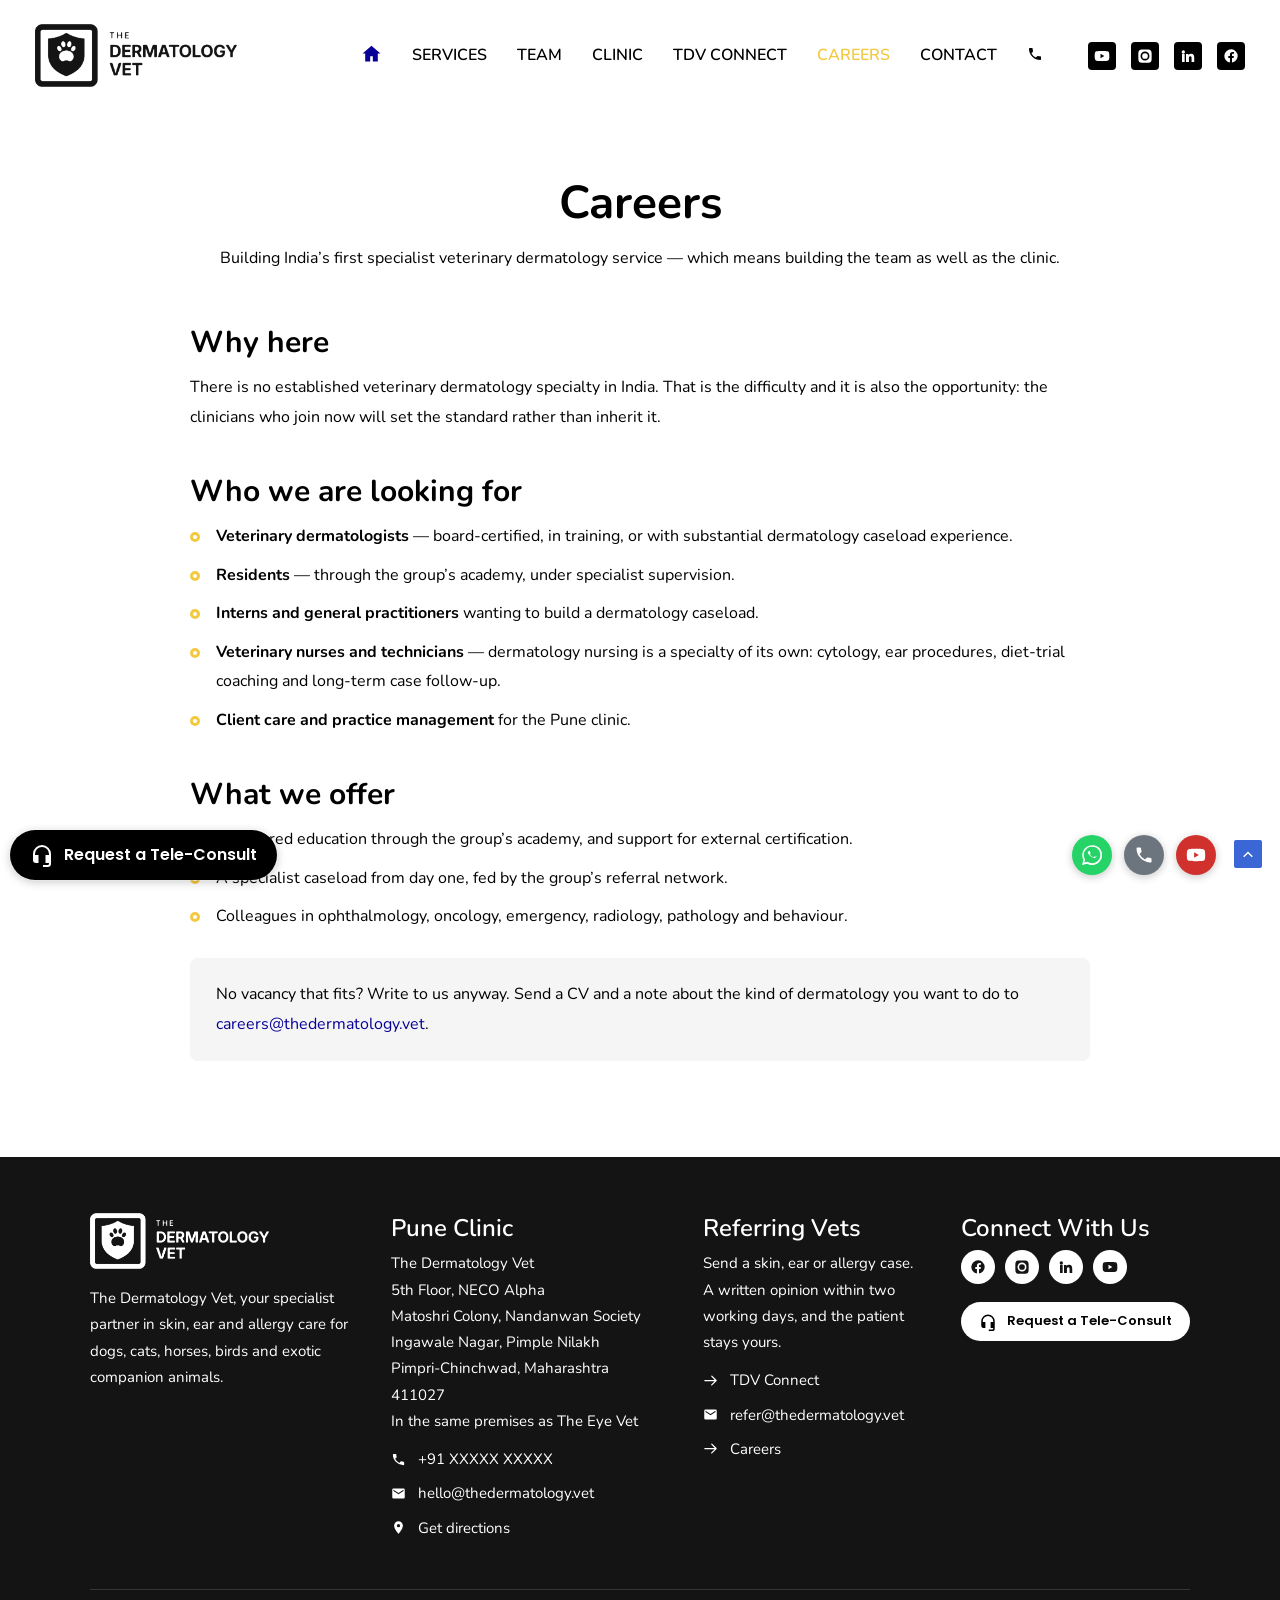
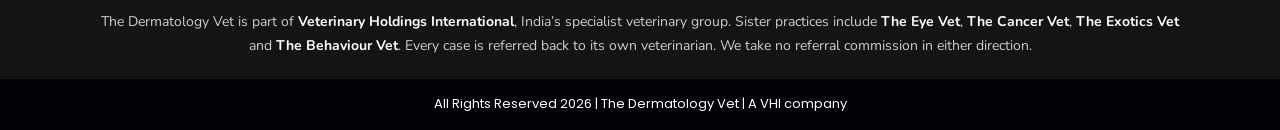
==== careers.html @ b88d7250 "Add The Dermatology Vet website Static 13-page site for thedermatology.vet, styled to the template s" ====
<!DOCTYPE html>
<html lang="en">
<head>
<meta charset="utf-8">
<meta name="viewport" content="width=device-width, initial-scale=1">
<title>Careers &ndash; The Dermatology Vet</title>
<meta name="description" content="Clinical and nursing careers in veterinary dermatology with The Dermatology Vet, part of Veterinary Holdings International.">
<link rel="canonical" href="https://thedermatology.vet/careers.html">
<meta property="og:title" content="Careers &ndash; The Dermatology Vet">
<meta property="og:description" content="Clinical and nursing careers in veterinary dermatology with The Dermatology Vet, part of Veterinary Holdings International.">
<meta property="og:type" content="website">
<meta property="og:site_name" content="The Dermatology Vet">
<link rel="icon" href="assets/logo/favicon-32.png" sizes="32x32" type="image/png">
<link rel="icon" href="assets/logo/favicon-192.png" sizes="192x192" type="image/png">
<link rel="apple-touch-icon" href="assets/logo/apple-touch-icon.png">
<link rel="preconnect" href="https://fonts.googleapis.com">
<link rel="preconnect" href="https://fonts.gstatic.com" crossorigin>
<link href="https://fonts.googleapis.com/css2?family=Nunito:ital,wght@0,400;0,600;0,700;0,800;0,900;1,400&family=Poppins:wght@600&family=Montserrat:wght@800&display=swap" rel="stylesheet">
<link rel="stylesheet" href="assets/styles.css?v=5">
</head>
<body>
<header class="site-header" id="top">
  <div class="header-inner">
    <a class="logo" href="index.html" aria-label="The Dermatology Vet &ndash; home">
      <img src="assets/logo/tdv-logo.png" alt="The Dermatology Vet" width="202" height="63">
    </a>
    <button class="nav-toggle" aria-label="Menu" aria-expanded="false" onclick="var n=document.getElementById('nav');n.classList.toggle('open');this.setAttribute('aria-expanded',n.classList.contains('open'))">
      <span></span><span></span><span></span>
    </button>
    <nav class="nav" id="nav">
      <a class="nav-home" href="index.html" aria-label="Home"><svg viewBox="0 0 24 24"><path d="M12 3.2 1.8 12h3v9h5.7v-6h3v6h5.7v-9h3z"/></svg></a><a href="services.html">Services</a><a href="team.html">Team</a><a href="clinic.html">Clinic</a><a href="tdv-connect.html">TDV Connect</a><a href="careers.html" class="active">Careers</a><a href="contact.html">Contact</a><a class="nav-tel" href="tel:+91XXXXXXXXXX" aria-label="Call us"><svg viewBox="0 0 24 24"><path d="M6.6 10.8a15.1 15.1 0 0 0 6.6 6.6l2.2-2.2a1 1 0 0 1 1-.24 11.4 11.4 0 0 0 3.6.57 1 1 0 0 1 1 1V20a1 1 0 0 1-1 1A17 17 0 0 1 3 4a1 1 0 0 1 1-1h3.5a1 1 0 0 1 1 1 11.4 11.4 0 0 0 .57 3.6 1 1 0 0 1-.25 1z"/></svg></a>
      <span class="nav-social">
        <a href="#" aria-label="YouTube"><svg viewBox="0 0 24 24"><path d="M23 12s0-3.4-.44-5a2.8 2.8 0 0 0-2-2C18.8 4.5 12 4.5 12 4.5s-6.8 0-8.6.5a2.8 2.8 0 0 0-2 2C1 8.6 1 12 1 12s0 3.4.44 5a2.8 2.8 0 0 0 2 2c1.8.5 8.6.5 8.6.5s6.8 0 8.6-.5a2.8 2.8 0 0 0 2-2c.4-1.6.4-5 .4-5zM9.75 15.25v-6.5L15.5 12z"/></svg></a>
        <a href="#" aria-label="Instagram"><svg viewBox="0 0 24 24"><path d="M12 2.2c3.2 0 3.6 0 4.9.07 3.3.15 4.8 1.7 5 5 .06 1.3.07 1.7.07 4.9s0 3.6-.07 4.9c-.15 3.3-1.7 4.8-5 5-1.3.06-1.7.07-4.9.07s-3.6 0-4.9-.07c-3.3-.15-4.8-1.7-5-5C2.03 15.6 2 15.2 2 12s0-3.6.07-4.9c.15-3.3 1.7-4.8 5-5C8.4 2.2 8.8 2.2 12 2.2zm0 3.1a6.7 6.7 0 1 0 0 13.4 6.7 6.7 0 0 0 0-13.4zm0 11a4.3 4.3 0 1 1 0-8.6 4.3 4.3 0 0 1 0 8.6zm6.9-11.2a1.56 1.56 0 1 1-3.1 0 1.56 1.56 0 0 1 3.1 0z"/></svg></a>
        <a href="#" aria-label="LinkedIn"><svg viewBox="0 0 24 24"><path d="M4.98 3.5a2.5 2.5 0 1 1 0 5 2.5 2.5 0 0 1 0-5zM3 9h4v12H3zM9 9h3.8v1.7h.05a4.2 4.2 0 0 1 3.75-2c4 0 4.75 2.6 4.75 6.1V21h-4v-5.5c0-1.3 0-3-1.85-3s-2.1 1.44-2.1 2.9V21H9z"/></svg></a>
        <a href="#" aria-label="Facebook"><svg viewBox="0 0 24 24"><path d="M22 12a10 10 0 1 0-11.6 9.9v-7H7.9V12h2.5V9.8c0-2.5 1.5-3.9 3.8-3.9 1.1 0 2.2.2 2.2.2v2.5h-1.3c-1.2 0-1.6.75-1.6 1.5V12h2.8l-.45 2.9h-2.35v7A10 10 0 0 0 22 12z"/></svg></a>
      </span>
    </nav>
  </div>
</header>
<section class="page-head">
  <div class="wrap"><h1>Careers</h1><p>Building India&rsquo;s first specialist veterinary dermatology service &mdash; which means building the team as well as the clinic.</p></div>
</section>
<section class="section">
  <div class="wrap"><div class="prose">
    <h2>Why here</h2>
    <p>There is no established veterinary dermatology specialty in India. That is the difficulty and it
    is also the opportunity: the clinicians who join now will set the standard rather than inherit it.</p>
    <h2>Who we are looking for</h2>
    <ul>
      <li><strong>Veterinary dermatologists</strong> &mdash; board-certified, in training, or with
          substantial dermatology caseload experience.</li>
      <li><strong>Residents</strong> &mdash; through the group&rsquo;s academy, under specialist
          supervision.</li>
      <li><strong>Interns and general practitioners</strong> wanting to build a dermatology caseload.</li>
      <li><strong>Veterinary nurses and technicians</strong> &mdash; dermatology nursing is a specialty
          of its own: cytology, ear procedures, diet-trial coaching and long-term case follow-up.</li>
      <li><strong>Client care and practice management</strong> for the Pune clinic.</li>
    </ul>
    <h2>What we offer</h2>
    <ul>
      <li>Structured education through the group&rsquo;s academy, and support for external
          certification.</li>
      <li>A specialist caseload from day one, fed by the group&rsquo;s referral network.</li>
      <li>Colleagues in ophthalmology, oncology, emergency, radiology, pathology and behaviour.</li>
    </ul>
    <div class="callout"><p>No vacancy that fits? Write to us anyway. Send a CV and a note about the
    kind of dermatology you want to do to
    <a href="mailto:careers@thedermatology.vet">careers@thedermatology.vet</a>.</p></div>
  </div></div>
</section>

<footer class="site-footer">
  <div class="wrap">
    <div class="footer-grid">
      <div>
        <div class="footer-logo">
          <img src="assets/logo/tdv-logo-reversed.png" alt="The Dermatology Vet" width="180" height="56">
        </div>
        <p>The Dermatology Vet, your specialist partner in skin, ear and allergy care for dogs, cats,
        horses, birds and exotic companion animals.</p>
      </div>
      <div>
        <h3>Pune Clinic</h3>
        <p>The Dermatology Vet<br>5th Floor, NECO Alpha<br>Matoshri Colony, Nandanwan Society<br>Ingawale Nagar, Pimple Nilakh<br>Pimpri-Chinchwad, Maharashtra 411027<br>In the same premises as The Eye Vet</p>
        <ul class="f-icons">
          <li><svg viewBox="0 0 24 24"><path d="M6.6 10.8a15.1 15.1 0 0 0 6.6 6.6l2.2-2.2a1 1 0 0 1 1-.24 11.4 11.4 0 0 0 3.6.57 1 1 0 0 1 1 1V20a1 1 0 0 1-1 1A17 17 0 0 1 3 4a1 1 0 0 1 1-1h3.5a1 1 0 0 1 1 1 11.4 11.4 0 0 0 .57 3.6 1 1 0 0 1-.25 1z"/></svg><a href="tel:+91XXXXXXXXXX">+91 XXXXX XXXXX</a></li>
          <li><svg viewBox="0 0 24 24"><path d="M20 4H4a2 2 0 0 0-2 2v12a2 2 0 0 0 2 2h16a2 2 0 0 0 2-2V6a2 2 0 0 0-2-2zm0 4-8 5-8-5V6l8 5 8-5z"/></svg><a href="mailto:hello@thedermatology.vet">hello@thedermatology.vet</a></li>
          <li><svg viewBox="0 0 24 24"><path d="M12 2a7 7 0 0 0-7 7c0 5.3 7 13 7 13s7-7.7 7-13a7 7 0 0 0-7-7zm0 9.6A2.6 2.6 0 1 1 12 6.4a2.6 2.6 0 0 1 0 5.2z"/></svg><a href="https://www.google.com/maps/search/?api=1&amp;query=The+Eye+Vet+NECO+Alpha+Pimple+Nilakh+Pune" target="_blank" rel="noopener">Get directions</a></li>
        </ul>
      </div>
      <div>
        <h3>Referring Vets</h3>
        <p>Send a skin, ear or allergy case. A written opinion within two working days, and the
        patient stays yours.</p>
        <ul class="f-icons">
          <li><svg viewBox="0 0 24 24"><path d="M13.3 4.3a1 1 0 0 1 1.4 0l7 7a1 1 0 0 1 0 1.4l-7 7a1 1 0 1 1-1.4-1.4l5.3-5.3H3a1 1 0 1 1 0-2h15.6l-5.3-5.3a1 1 0 0 1 0-1.4z"/></svg><a href="tdv-connect.html">TDV Connect</a></li>
          <li><svg viewBox="0 0 24 24"><path d="M20 4H4a2 2 0 0 0-2 2v12a2 2 0 0 0 2 2h16a2 2 0 0 0 2-2V6a2 2 0 0 0-2-2zm0 4-8 5-8-5V6l8 5 8-5z"/></svg><a href="mailto:refer@thedermatology.vet">refer@thedermatology.vet</a></li>
          <li><svg viewBox="0 0 24 24"><path d="M13.3 4.3a1 1 0 0 1 1.4 0l7 7a1 1 0 0 1 0 1.4l-7 7a1 1 0 1 1-1.4-1.4l5.3-5.3H3a1 1 0 1 1 0-2h15.6l-5.3-5.3a1 1 0 0 1 0-1.4z"/></svg><a href="careers.html">Careers</a></li>
        </ul>
      </div>
      <div>
        <h3>Connect With Us</h3>
        <div class="f-social">
          <a href="#" aria-label="Facebook"><svg viewBox="0 0 24 24"><path d="M22 12a10 10 0 1 0-11.6 9.9v-7H7.9V12h2.5V9.8c0-2.5 1.5-3.9 3.8-3.9 1.1 0 2.2.2 2.2.2v2.5h-1.3c-1.2 0-1.6.75-1.6 1.5V12h2.8l-.45 2.9h-2.35v7A10 10 0 0 0 22 12z"/></svg></a>
          <a href="#" aria-label="Instagram"><svg viewBox="0 0 24 24"><path d="M12 2.2c3.2 0 3.6 0 4.9.07 3.3.15 4.8 1.7 5 5 .06 1.3.07 1.7.07 4.9s0 3.6-.07 4.9c-.15 3.3-1.7 4.8-5 5-1.3.06-1.7.07-4.9.07s-3.6 0-4.9-.07c-3.3-.15-4.8-1.7-5-5C2.03 15.6 2 15.2 2 12s0-3.6.07-4.9c.15-3.3 1.7-4.8 5-5C8.4 2.2 8.8 2.2 12 2.2zm0 3.1a6.7 6.7 0 1 0 0 13.4 6.7 6.7 0 0 0 0-13.4zm0 11a4.3 4.3 0 1 1 0-8.6 4.3 4.3 0 0 1 0 8.6zm6.9-11.2a1.56 1.56 0 1 1-3.1 0 1.56 1.56 0 0 1 3.1 0z"/></svg></a>
          <a href="#" aria-label="LinkedIn"><svg viewBox="0 0 24 24"><path d="M4.98 3.5a2.5 2.5 0 1 1 0 5 2.5 2.5 0 0 1 0-5zM3 9h4v12H3zM9 9h3.8v1.7h.05a4.2 4.2 0 0 1 3.75-2c4 0 4.75 2.6 4.75 6.1V21h-4v-5.5c0-1.3 0-3-1.85-3s-2.1 1.44-2.1 2.9V21H9z"/></svg></a>
          <a href="#" aria-label="YouTube"><svg viewBox="0 0 24 24"><path d="M23 12s0-3.4-.44-5a2.8 2.8 0 0 0-2-2C18.8 4.5 12 4.5 12 4.5s-6.8 0-8.6.5a2.8 2.8 0 0 0-2 2C1 8.6 1 12 1 12s0 3.4.44 5a2.8 2.8 0 0 0 2 2c1.8.5 8.6.5 8.6.5s6.8 0 8.6-.5a2.8 2.8 0 0 0 2-2c.4-1.6.4-5 .4-5zM9.75 15.25v-6.5L15.5 12z"/></svg></a>
        </div>
        <a class="pill" href="contact.html#teleconsult"><svg viewBox="0 0 24 24"><path d="M12 2a9 9 0 0 0-9 9v6a3 3 0 0 0 3 3h2.5v-8H5v-1a7 7 0 0 1 14 0v1h-3.5v8H19v.5a1.5 1.5 0 0 1-1.5 1.5H13v2h4.5a3.5 3.5 0 0 0 3.5-3.5V11a9 9 0 0 0-9-9z"/></svg> Request a Tele-Consult</a>
      </div>
    </div>
    <div class="group-note">
      The Dermatology Vet is part of <a href="https://vhi.vet" target="_blank" rel="noopener">Veterinary Holdings International</a>,
      India&rsquo;s specialist veterinary group. Sister practices include
      <a href="https://theeye.vet" target="_blank" rel="noopener">The Eye Vet</a>,
      <a href="https://thecancer.vet" target="_blank" rel="noopener">The Cancer Vet</a>,
      <a href="https://theexotics.vet" target="_blank" rel="noopener">The Exotics Vet</a> and
      <a href="https://thebehaviour.vet" target="_blank" rel="noopener">The Behaviour Vet</a>.
      Every case is referred back to its own veterinarian. We take no referral commission in either direction.
    </div>
  </div>
  <div class="footer-bar">All Rights Reserved 2026 | The Dermatology Vet | A VHI company</div>
</footer>

<a class="tele-tab" href="contact.html#teleconsult"><svg viewBox="0 0 24 24"><path d="M12 2a9 9 0 0 0-9 9v6a3 3 0 0 0 3 3h2.5v-8H5v-1a7 7 0 0 1 14 0v1h-3.5v8H19v.5a1.5 1.5 0 0 1-1.5 1.5H13v2h4.5a3.5 3.5 0 0 0 3.5-3.5V11a9 9 0 0 0-9-9z"/></svg> <span><span class="tt-long">Request a </span>Tele-Consult</span></a>
<div class="float-contact">
  <a class="fc-wa" href="https://wa.me/91XXXXXXXXXX" aria-label="WhatsApp" target="_blank" rel="noopener"><svg viewBox="0 0 24 24"><path d="M.06 24l1.7-6.2A11.9 11.9 0 1 1 12 24a11.9 11.9 0 0 1-5.8-1.5L.06 24zM6.6 20.2l.36.2a9.9 9.9 0 1 0-3.4-3.4l.23.37-1 3.63 3.8-.8zm11.4-5.1c-.15-.25-.55-.4-1.15-.7s-1.4-.7-1.6-.78-.36-.12-.5.13-.6.77-.73.93-.27.18-.5.06a8.1 8.1 0 0 1-2.4-1.48 9 9 0 0 1-1.65-2.06c-.17-.3 0-.45.13-.58s.25-.3.37-.45a1.7 1.7 0 0 0 .25-.42.46.46 0 0 0 0-.44c-.07-.12-.55-1.33-.76-1.82s-.4-.42-.55-.43h-.47a.9.9 0 0 0-.65.3 2.75 2.75 0 0 0-.86 2.05A4.77 4.77 0 0 0 8 11.1a10.9 10.9 0 0 0 4.2 3.7c2.46 1.1 2.46.74 2.9.7a2.5 2.5 0 0 0 1.66-1.17 2 2 0 0 0 .15-1.17z"/></svg></a>
  <a class="fc-tel" href="tel:+91XXXXXXXXXX" aria-label="Call"><svg viewBox="0 0 24 24"><path d="M6.6 10.8a15.1 15.1 0 0 0 6.6 6.6l2.2-2.2a1 1 0 0 1 1-.24 11.4 11.4 0 0 0 3.6.57 1 1 0 0 1 1 1V20a1 1 0 0 1-1 1A17 17 0 0 1 3 4a1 1 0 0 1 1-1h3.5a1 1 0 0 1 1 1 11.4 11.4 0 0 0 .57 3.6 1 1 0 0 1-.25 1z"/></svg></a>
  <a class="fc-yt" href="#" aria-label="YouTube"><svg viewBox="0 0 24 24"><path d="M23 12s0-3.4-.44-5a2.8 2.8 0 0 0-2-2C18.8 4.5 12 4.5 12 4.5s-6.8 0-8.6.5a2.8 2.8 0 0 0-2 2C1 8.6 1 12 1 12s0 3.4.44 5a2.8 2.8 0 0 0 2 2c1.8.5 8.6.5 8.6.5s6.8 0 8.6-.5a2.8 2.8 0 0 0 2-2c.4-1.6.4-5 .4-5zM9.75 15.25v-6.5L15.5 12z"/></svg></a>
</div>
<a class="to-top" href="#top" aria-label="Back to top"><svg viewBox="0 0 24 24"><path d="M12 7.6 3.7 15.9l1.8 1.8L12 11.2l6.5 6.5 1.8-1.8z"/></svg></a>
</body>
</html>
---- assets/styles.css ----
/* The Dermatology Vet — styled to the VHI group template shared by
   theeye.vet, thecancer.vet and theexotics.vet (WordPress, Astra + Elementor).
   Sizes and colours below were measured from those sites at 1400px wide. */

:root{
  --ink:#000;            /* headings and body copy are black on the sister sites */
  --muted:#5b6474;
  --card:#f5f5f5;        /* card and box grey */
  --band:#f3f3f3;        /* section band grey */
  --line:#dcdcdc;
  --indigo:#060097;      /* The Eye Vet accent: home icon, text links */
  --yellow:#f2c941;      /* active menu item, bullets, figures on dark */
  --slate:#3d4757;       /* service icons */
  --tdv-black:#141414;   /* footer: the reversed logo sits on this and nothing else */
  --bar:#010107;         /* footer bottom bar */
  --wrap:1140px;
}

*,*::before,*::after{box-sizing:border-box}
html{scroll-behavior:smooth}
body{
  margin:0;
  font-family:Nunito,-apple-system,BlinkMacSystemFont,'Segoe UI',sans-serif;
  font-size:16px;line-height:1.85;color:var(--ink);background:#fff;
  -webkit-font-smoothing:antialiased;
}
img{max-width:100%;height:auto;display:block}
a{color:var(--indigo);text-decoration:none}
a:hover{text-decoration:underline}
svg{flex:none}

.wrap{max-width:var(--wrap);margin:0 auto;padding:0 20px}
.narrow{max-width:820px;margin:0 auto}
.center{text-align:center}

/* ---------- Header ---------- */
.site-header{background:#fff;position:relative;z-index:60}
.header-inner{display:flex;align-items:center;justify-content:space-between;gap:24px;min-height:111px;padding:0 35px}
/* Logo: supplied artwork only (assets/logo, November 2026 shield mark). Black on white, white on #141414.
   63px tall in the header, the same height as The Eye Vet logo. */
.logo{display:block;flex:none;line-height:0}
.logo img{display:block;height:63px;width:auto}

.nav{display:flex;align-items:center}
.nav > a{font-size:16px;font-weight:600;text-transform:uppercase;color:#000;padding:0 15px;line-height:111px;white-space:nowrap}
.nav > a:hover,.nav > a.active{color:var(--yellow);text-decoration:none}
.nav .nav-home svg{width:21px;height:21px;fill:var(--indigo);vertical-align:-4px}
.nav .nav-tel svg{width:16px;height:16px;fill:#000;vertical-align:-2px}
.nav-social{display:flex;gap:15px;align-items:center;margin-left:30px}
.nav-social a{width:28px;height:28px;display:grid;place-items:center;background:#000;border-radius:4px}
.nav-social svg{width:16px;height:16px;fill:#fff}

.nav-toggle{display:none;background:none;border:0;padding:8px;cursor:pointer}
.nav-toggle span{display:block;width:24px;height:2px;background:#000;margin:5px 0}

/* ---------- Home hero: full-width media band, as on the sister sites ---------- */
.hero{position:relative;height:600px;display:grid;place-items:center;text-align:center;overflow:hidden;background:var(--tdv-black)}
.hero-media{position:absolute;inset:0;
  background:
    radial-gradient(ellipse 55% 70% at 20% 30%,rgba(255,255,255,.11),transparent 62%),
    radial-gradient(ellipse 50% 65% at 82% 70%,rgba(6,0,151,.32),transparent 66%),
    linear-gradient(180deg,#202026 0%,#0f0f12 100%)}
.hero-media video,.hero-media img{position:absolute;inset:0;width:100%;height:100%;object-fit:cover}
.hero::after{content:'';position:absolute;inset:0;background:rgba(0,0,0,.25)}
.hero h1{
  position:relative;z-index:2;margin:0;padding:0 40px;max-width:1180px;
  font-family:Montserrat,Nunito,sans-serif;font-weight:800;text-transform:uppercase;
  font-size:clamp(30px,4.7vw,66px);line-height:1.12;letter-spacing:.01em;
  color:rgba(255,255,255,.93);text-shadow:0 2px 22px rgba(0,0,0,.35);
}

/* ---------- Intro band (The Cancer Vet pattern) ---------- */
.intro{background:linear-gradient(180deg,var(--band) 0%,#fff 100%);padding:60px 0}
.intro-grid{display:grid;grid-template-columns:minmax(0,1fr) minmax(0,1fr);gap:50px;align-items:center}
.intro-media{background:#fff;border-radius:8px;aspect-ratio:16/10;display:grid;place-items:center;overflow:hidden}
.intro-media img{width:56%}
.intro-media img.photo{width:100%;height:100%;object-fit:cover}
.intro-text p{margin:0 0 18px}
.intro-place{display:flex;gap:10px;align-items:flex-start;font-size:15px;font-weight:600}
.intro-place svg{width:16px;height:16px;fill:#000;margin-top:5px}

/* ---------- Buttons ---------- */
.btn{
  display:inline-flex;align-items:center;gap:9px;background:#000;color:#fff;border:0;border-radius:3px;
  padding:10px 20px;font-size:15px;font-weight:700;font-family:inherit;line-height:1.5;
  text-decoration:none;cursor:pointer;transition:background .15s ease;
}
.btn svg{width:13px;height:13px;fill:currentColor}
.btn:hover{background:#2b2b2b;color:#fff;text-decoration:none}
.btn-light{background:#fff;color:#000}
.btn-light:hover{background:var(--yellow);color:#000}
.actions{display:flex;gap:12px;flex-wrap:wrap}
.page-head .actions{justify-content:center;margin-top:26px}

/* ---------- Sections ---------- */
.section{padding:70px 0}
.section.band{background:var(--band)}
.section.dark{background:#000;color:#fff}
.section-head{text-align:center;max-width:1100px;margin:0 auto 40px}
.section-head h2{font-size:clamp(30px,3.6vw,48px);font-weight:700;color:#000;margin:0 0 16px;line-height:1.2}
.section-head p{margin:0 auto;max-width:980px}
.section.dark .section-head h2{color:#fff;font-weight:800;font-size:clamp(28px,3vw,40px)}
.section.dark p{color:#fff}

/* Inner pages open straight onto a centred heading, no title band */
.page-head{padding:64px 0 30px;text-align:center}
.page-head h1{font-size:clamp(32px,3.6vw,48px);font-weight:700;color:#000;margin:0 0 14px;line-height:1.2}
.page-head p{max-width:900px;margin:0 auto}
.page-head + .section{padding-top:20px}
.page-head + .section.band{padding-top:56px}

/* ---------- Cards ---------- */
.grid{display:grid;gap:20px}
.grid-2{grid-template-columns:repeat(2,minmax(0,1fr))}
.grid-3{grid-template-columns:repeat(3,minmax(0,1fr))}
.grid-4{grid-template-columns:repeat(4,minmax(0,1fr))}

.card{background:var(--card);border-radius:8px;padding:28px 25px;text-align:center;display:flex;flex-direction:column;align-items:center}
.card-icon{width:72px;height:72px;border-radius:50%;border:3px solid var(--slate);color:var(--slate);display:grid;place-items:center;margin:4px 0 18px}
.card-icon svg{width:34px;height:34px}
.card h3{font-size:22px;font-weight:700;color:#000;margin:0 0 10px;line-height:1.3}
.card p{font-size:15px;line-height:1.8;margin:0 0 22px;flex:1}

/* Services page: wide cards, icon left (theeye.vet/services) */
.card-row{background:var(--card);border-radius:8px;padding:30px;display:grid;grid-template-columns:72px minmax(0,1fr);gap:26px;align-items:start}
.card-row .card-icon{margin:0}
.card-row h3{font-size:22px;font-weight:700;color:#000;margin:0 0 6px;line-height:1.3}
.card-row p{font-size:15px;line-height:1.8;margin:0 0 16px}
.card-foot{text-align:right}

/* ---------- Founder ---------- */
.founder{display:grid;grid-template-columns:minmax(0,5fr) minmax(0,7fr);gap:50px;align-items:center}
.founder-box{background:var(--card);border-radius:8px;padding:30px}
.founder-top{align-items:start}
.founder-photo img{width:100%;aspect-ratio:4/5;object-fit:cover;object-position:top;border-radius:8px}
.founder-label{font-weight:700;margin:0 0 2px}
.founder-name{font-size:clamp(26px,2.6vw,32px);font-weight:700;color:#000;margin:0 0 4px;line-height:1.25}
.founder-quals{margin:0 0 18px}
.founder-text p{margin:0 0 16px}
.founder-foot{text-align:right;margin-top:8px}
.creds{list-style:none;margin:26px 0 0;padding:0;border-top:1px solid var(--line)}
.creds li{display:grid;grid-template-columns:190px minmax(0,1fr);gap:16px;padding:10px 0;border-bottom:1px solid var(--line);font-size:15px}
.creds strong{color:#000}

/* ---------- Dark band (The Exotics Vet services pattern) ---------- */
.stats{display:grid;grid-template-columns:repeat(4,minmax(0,1fr));gap:20px}
.stat{background:#0d0d0d;border:1px solid #2a2a2a;border-radius:6px;padding:26px 18px;text-align:center}
.stat .n{font-size:clamp(30px,3vw,42px);font-weight:800;color:var(--yellow);line-height:1.1}
.stat .l{font-size:15px;line-height:1.6;color:#fff;margin-top:10px}

/* ---------- For Appointment Contact box ---------- */
.appt{background:var(--card);border-radius:10px;padding:44px 56px;display:grid;grid-template-columns:minmax(0,1fr) auto;gap:30px;align-items:center}
.appt-intro{margin:0 0 4px}
.appt h2{font-size:clamp(26px,2.6vw,35px);font-weight:800;color:#000;margin:0 0 12px;line-height:1.25}
.icon-list{list-style:none;margin:0;padding:0;display:flex;flex-wrap:wrap;gap:8px 0}
.icon-list li{display:flex;align-items:center;gap:10px;padding:0 20px;border-left:1px solid #c9c9c9}
.icon-list li:first-child{padding-left:0;border-left:0}
.icon-list svg{width:16px;height:16px;fill:#000}
.icon-list a{color:#000}

/* ---------- Visit: map + clinic card ---------- */
.visit{display:grid;grid-template-columns:minmax(0,7fr) minmax(0,5fr);gap:20px;align-items:stretch}
.map{border-radius:8px;overflow:hidden;min-height:400px;background:#e9e9e9}
.map iframe{display:block;width:100%;height:100%;min-height:400px;border:0}
.visit-card{background:var(--card);border-radius:8px;padding:34px}
.visit-card h3{margin:0 0 2px;font-size:24px;font-weight:600;color:#000}
.visit-note{font-weight:700;margin:0 0 12px}
.visit-card address{font-style:normal;margin:0 0 14px}
.icon-rows{list-style:none;margin:0 0 22px;padding:0}
.icon-rows li{display:flex;align-items:center;gap:12px;margin-bottom:8px}
.icon-rows svg{width:16px;height:16px;fill:#000}
.icon-rows a{color:#000}

/* ---------- TDV Connect ---------- */
.steps{list-style:none;margin:0;padding:0;display:grid;grid-template-columns:repeat(3,minmax(0,1fr));gap:20px}
.steps li{background:var(--card);border-radius:8px;padding:30px 26px;text-align:center}
.step-n{display:grid;place-items:center;width:46px;height:46px;border-radius:50%;background:#000;color:#fff;font-weight:800;font-size:18px;margin:0 auto 14px}
.steps h3{margin:0 0 8px;font-size:22px;font-weight:700;color:#000}
.steps p{margin:0;font-size:15px;line-height:1.8}
.route{background:#fff;border-radius:8px;padding:30px}
.route-tag{display:inline-flex;align-items:center;gap:8px;font-weight:700;font-size:15px;margin-bottom:6px}
.route-tag::before{content:'';width:10px;height:10px;border-radius:50%;border:3px solid var(--yellow)}
.route h3{margin:0 0 8px;font-size:24px;font-weight:700;color:#000}
.route p{margin:0}
.promises{list-style:none;margin:36px 0 0;padding:0;display:grid;grid-template-columns:repeat(3,minmax(0,1fr));gap:20px;text-align:center}
.promises li{background:#fff;border-radius:8px;padding:22px}
.promises strong{display:block;color:#000;font-size:17px}
.promises span{display:block;font-size:15px}

/* ---------- Prose ---------- */
.prose{max-width:900px;margin:0 auto}
.prose h2{font-size:30px;font-weight:700;color:#000;margin:40px 0 12px;line-height:1.25}
.prose h2:first-child{margin-top:0}
.prose h3{font-size:22px;font-weight:700;color:#000;margin:28px 0 10px}
.prose p{margin:0 0 18px}
.prose ul{list-style:none;margin:0 0 20px;padding:0}
.prose ul li{position:relative;padding-left:26px;margin-bottom:9px}
.prose ul li::before{content:'';position:absolute;left:0;top:.62em;width:10px;height:10px;border-radius:50%;border:3px solid var(--yellow)}
.prose ol{margin:0 0 20px;padding-left:22px}
.prose ol li{margin-bottom:9px}
.prose .lead{font-size:19px;line-height:1.75}
.callout{background:var(--card);border-radius:8px;padding:22px 26px;margin:26px 0}
.section.band .callout{background:#fff}
.callout p:last-child{margin-bottom:0}
.callout strong{color:#000}

/* ---------- Forms (underlined fields, as on theeye.vet/contact) ---------- */
.field{margin-bottom:22px}
.field label{display:block;font-size:14px;color:#888;margin-bottom:2px}
.field input,.field select{
  width:100%;padding:10px 0 9px;border:0;border-bottom:1px solid #777771;border-radius:0;
  font-family:inherit;font-size:16px;color:#000;background:transparent;
}
.field select{appearance:auto}
.field input[type=file]{border-bottom:0;padding:8px 0;font-size:15px}
.field textarea{width:100%;min-height:130px;padding:10px;border:1px solid #777771;border-radius:0;font-family:inherit;font-size:16px;color:#000;background:transparent;resize:vertical}
.field input:focus,.field select:focus,.field textarea:focus{outline:none;border-color:#000;box-shadow:0 1px 0 #000}
.form-row{display:grid;grid-template-columns:1fr 1fr;gap:30px}
.form-note{font-size:13px;color:var(--muted);margin-top:14px}
.form-title{font-size:20px;font-weight:700;color:#000;margin:0 0 4px}

/* ---------- Contact ---------- */
.contact-grid{display:grid;grid-template-columns:minmax(0,4fr) minmax(0,8fr);gap:60px;align-items:start}
.info-block{padding-bottom:22px;margin-bottom:22px;border-bottom:1px solid #c9c9c9}
.info-block:last-child{border-bottom:0}
.info-block h3{font-size:20px;font-weight:600;color:#000;margin:0 0 4px}
.info-block p{margin:0 0 8px}

/* ---------- FAQ ---------- */
.faq{border-top:1px solid var(--line)}
.faq details{border-bottom:1px solid var(--line)}
.faq summary{padding:18px 0;font-weight:700;font-size:18px;cursor:pointer;list-style:none;display:flex;justify-content:space-between;gap:18px;color:#000}
.faq summary::-webkit-details-marker{display:none}
.faq summary::after{content:'+';font-size:24px;font-weight:400;color:#000;flex:none;line-height:1.2}
.faq details[open] summary::after{content:'\2212'}
.faq .answer{padding:0 0 20px}
.faq .answer p:last-child{margin-bottom:0}

/* ---------- Footer (sister-site layout on the TDV brand black) ---------- */
.site-footer{background:var(--tdv-black);color:#fff;font-size:15px;line-height:1.75}
.footer-grid{display:grid;grid-template-columns:1.2fr 1.25fr 1fr 1.05fr;gap:40px;padding:56px 0 40px}
.footer-logo{line-height:0;margin-bottom:16px}
.footer-logo img{display:block;height:56px;width:auto}
.site-footer p{margin:0 0 10px;color:#fff}
.site-footer h3{font-size:24px;font-weight:600;color:#fff;margin:0 0 6px;line-height:1.3}
.site-footer a{color:#fff}
.f-icons{list-style:none;margin:12px 0 0;padding:0}
.f-icons li{display:flex;align-items:center;gap:12px;margin-bottom:8px}
.f-icons svg{width:15px;height:15px;fill:#fff}
.f-social{display:flex;gap:10px;margin:6px 0 18px}
.f-social a{width:34px;height:34px;border-radius:50%;background:#fff;display:grid;place-items:center}
.f-social svg{width:16px;height:16px;fill:var(--tdv-black)}
.pill{display:inline-flex;align-items:center;gap:10px;white-space:nowrap;background:#fff;color:#000 !important;border-radius:200px;padding:8px 18px;font-family:Poppins,Nunito,sans-serif;font-weight:600;font-size:13px}
.pill svg{width:18px;height:18px;fill:#000}
.pill:hover{text-decoration:none;background:var(--yellow)}
.group-note{border-top:1px solid rgba(255,255,255,.14);padding:20px 0 22px;font-size:14px;line-height:1.7;color:#cfcfcf;text-align:center}
.group-note a{color:#fff;font-weight:700}
.footer-bar{background:var(--bar);color:#fff;text-align:center;padding:14px 20px;font-family:Poppins,Nunito,sans-serif;font-size:13px}
.footer-bar a{color:#fff}

/* ---------- Floating widgets (as on all three sister sites) ---------- */
.tele-tab{
  position:fixed;left:10px;bottom:20px;z-index:80;height:50px;display:flex;align-items:center;gap:10px;
  background:#000;color:#fff;border-radius:200px;padding:10px 20px;
  font-family:Poppins,Nunito,sans-serif;font-weight:600;font-size:16px;text-decoration:none;
  box-shadow:0 0 0 1px rgba(255,255,255,.28),0 2px 10px rgba(0,0,0,.22);
}
.tele-tab:hover{color:#fff;text-decoration:none;background:#1f1f1f}
.tele-tab svg{width:24px;height:24px;fill:#fff}
.float-contact{position:fixed;right:64px;bottom:25px;z-index:80;display:flex;gap:12px}
.float-contact a{width:40px;height:40px;border-radius:50%;display:grid;place-items:center;box-shadow:0 2px 8px rgba(0,0,0,.22)}
.float-contact svg{width:20px;height:20px;fill:#fff}
.fc-wa{background:#25d366}
.fc-tel{background:#6c757d}
.fc-yt{background:#d0312d}
.to-top{position:fixed;right:18px;bottom:32px;z-index:80;width:28px;height:28px;border-radius:2px;background:#3b66d6;display:grid;place-items:center}
.to-top svg{width:14px;height:14px;fill:#fff}

/* ---------- Responsive ---------- */
@media (max-width:1120px){
  .header-inner{min-height:84px;padding:0 20px;position:relative}
  .logo img{height:50px}
  .nav{display:none}
  .nav.open{
    display:flex;flex-direction:column;align-items:stretch;
    position:absolute;top:100%;left:0;right:0;background:#fff;
    padding:6px 20px 18px;box-shadow:0 10px 24px rgba(0,0,0,.1);
  }
  .nav.open > a{line-height:1.4;padding:12px 0;border-bottom:1px solid var(--line)}
  .nav.open .nav-social{margin:14px 0 0}
  .nav-toggle{display:block}
  .grid-4{grid-template-columns:repeat(2,minmax(0,1fr))}
}
@media (max-width:900px){
  .hero{height:480px}
  .grid-3{grid-template-columns:repeat(2,minmax(0,1fr))}
  .grid-2{grid-template-columns:1fr}
  .intro-grid,.founder,.visit,.contact-grid{grid-template-columns:1fr;gap:30px}
  .founder-photo{max-width:420px}
  .stats{grid-template-columns:repeat(2,minmax(0,1fr))}
  .steps,.promises{grid-template-columns:1fr}
  .appt{grid-template-columns:1fr;padding:34px 30px}
  .footer-grid{grid-template-columns:repeat(2,minmax(0,1fr))}
}
@media (max-width:620px){
  .header-inner{min-height:72px}
  .logo img{height:42px}
  .hero{height:400px}
  .hero h1{padding:0 20px}
  .section{padding:50px 0}
  .page-head{padding:44px 0 0}
  .grid-3,.grid-4{grid-template-columns:1fr}
  .card-row{grid-template-columns:1fr;gap:14px}
  .form-row{grid-template-columns:1fr;gap:0}
  .creds li{grid-template-columns:1fr;gap:0}
  .icon-list{flex-direction:column}
  .icon-list li{padding:0;border-left:0}
  .visit-card,.founder-box{padding:24px}
  .footer-grid{grid-template-columns:1fr;gap:30px}
  .tele-tab{height:42px;padding:8px 14px;font-size:13px;bottom:16px}
  .tt-long{display:none}
  .intro-media{aspect-ratio:16/8}
  .tele-tab svg{width:20px;height:20px}
  .float-contact{right:52px;bottom:18px;gap:8px}
  .float-contact a{width:36px;height:36px}
  .to-top{right:12px;bottom:22px}
}
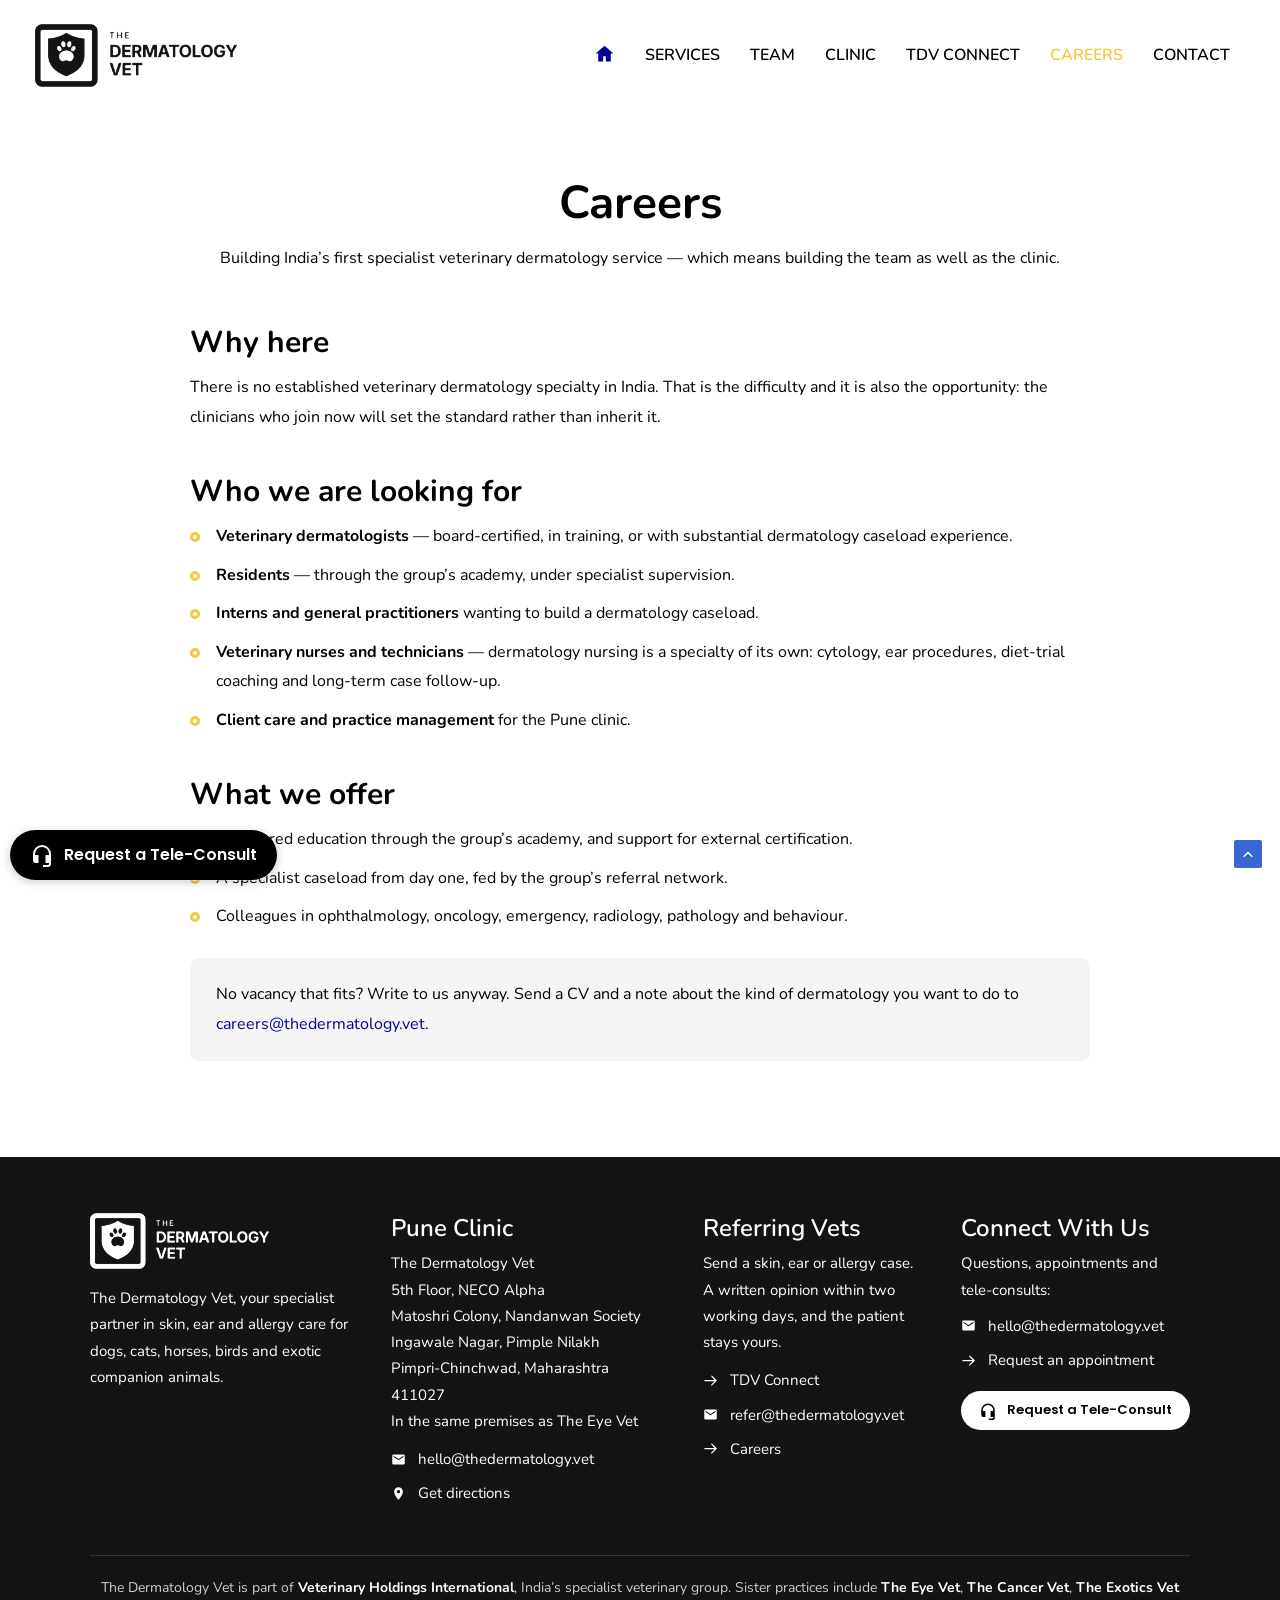
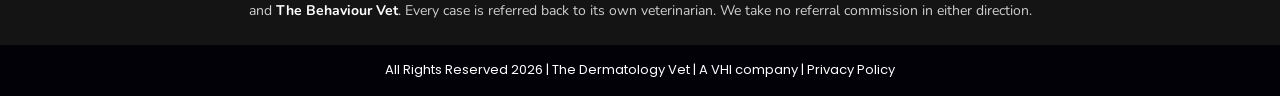
==== commit 526c9ee4: "Wire up website forms via SendGrid, add privacy policy, remove phone and social links - Appointment," ====
--- a/careers.html
+++ b/careers.html
@@ -16,7 +16,7 @@
 <link rel="preconnect" href="https://fonts.googleapis.com">
 <link rel="preconnect" href="https://fonts.gstatic.com" crossorigin>
 <link href="https://fonts.googleapis.com/css2?family=Nunito:ital,wght@0,400;0,600;0,700;0,800;0,900;1,400&family=Poppins:wght@600&family=Montserrat:wght@800&display=swap" rel="stylesheet">
-<link rel="stylesheet" href="assets/styles.css?v=5">
+<link rel="stylesheet" href="assets/styles.css?v=6">
 </head>
 <body>
 <header class="site-header" id="top">
@@ -28,13 +28,7 @@
       <span></span><span></span><span></span>
     </button>
     <nav class="nav" id="nav">
-      <a class="nav-home" href="index.html" aria-label="Home"><svg viewBox="0 0 24 24"><path d="M12 3.2 1.8 12h3v9h5.7v-6h3v6h5.7v-9h3z"/></svg></a><a href="services.html">Services</a><a href="team.html">Team</a><a href="clinic.html">Clinic</a><a href="tdv-connect.html">TDV Connect</a><a href="careers.html" class="active">Careers</a><a href="contact.html">Contact</a><a class="nav-tel" href="tel:+91XXXXXXXXXX" aria-label="Call us"><svg viewBox="0 0 24 24"><path d="M6.6 10.8a15.1 15.1 0 0 0 6.6 6.6l2.2-2.2a1 1 0 0 1 1-.24 11.4 11.4 0 0 0 3.6.57 1 1 0 0 1 1 1V20a1 1 0 0 1-1 1A17 17 0 0 1 3 4a1 1 0 0 1 1-1h3.5a1 1 0 0 1 1 1 11.4 11.4 0 0 0 .57 3.6 1 1 0 0 1-.25 1z"/></svg></a>
-      <span class="nav-social">
-        <a href="#" aria-label="YouTube"><svg viewBox="0 0 24 24"><path d="M23 12s0-3.4-.44-5a2.8 2.8 0 0 0-2-2C18.8 4.5 12 4.5 12 4.5s-6.8 0-8.6.5a2.8 2.8 0 0 0-2 2C1 8.6 1 12 1 12s0 3.4.44 5a2.8 2.8 0 0 0 2 2c1.8.5 8.6.5 8.6.5s6.8 0 8.6-.5a2.8 2.8 0 0 0 2-2c.4-1.6.4-5 .4-5zM9.75 15.25v-6.5L15.5 12z"/></svg></a>
-        <a href="#" aria-label="Instagram"><svg viewBox="0 0 24 24"><path d="M12 2.2c3.2 0 3.6 0 4.9.07 3.3.15 4.8 1.7 5 5 .06 1.3.07 1.7.07 4.9s0 3.6-.07 4.9c-.15 3.3-1.7 4.8-5 5-1.3.06-1.7.07-4.9.07s-3.6 0-4.9-.07c-3.3-.15-4.8-1.7-5-5C2.03 15.6 2 15.2 2 12s0-3.6.07-4.9c.15-3.3 1.7-4.8 5-5C8.4 2.2 8.8 2.2 12 2.2zm0 3.1a6.7 6.7 0 1 0 0 13.4 6.7 6.7 0 0 0 0-13.4zm0 11a4.3 4.3 0 1 1 0-8.6 4.3 4.3 0 0 1 0 8.6zm6.9-11.2a1.56 1.56 0 1 1-3.1 0 1.56 1.56 0 0 1 3.1 0z"/></svg></a>
-        <a href="#" aria-label="LinkedIn"><svg viewBox="0 0 24 24"><path d="M4.98 3.5a2.5 2.5 0 1 1 0 5 2.5 2.5 0 0 1 0-5zM3 9h4v12H3zM9 9h3.8v1.7h.05a4.2 4.2 0 0 1 3.75-2c4 0 4.75 2.6 4.75 6.1V21h-4v-5.5c0-1.3 0-3-1.85-3s-2.1 1.44-2.1 2.9V21H9z"/></svg></a>
-        <a href="#" aria-label="Facebook"><svg viewBox="0 0 24 24"><path d="M22 12a10 10 0 1 0-11.6 9.9v-7H7.9V12h2.5V9.8c0-2.5 1.5-3.9 3.8-3.9 1.1 0 2.2.2 2.2.2v2.5h-1.3c-1.2 0-1.6.75-1.6 1.5V12h2.8l-.45 2.9h-2.35v7A10 10 0 0 0 22 12z"/></svg></a>
-      </span>
+      <a class="nav-home" href="index.html" aria-label="Home"><svg viewBox="0 0 24 24"><path d="M12 3.2 1.8 12h3v9h5.7v-6h3v6h5.7v-9h3z"/></svg></a><a href="services.html">Services</a><a href="team.html">Team</a><a href="clinic.html">Clinic</a><a href="tdv-connect.html">TDV Connect</a><a href="careers.html" class="active">Careers</a><a href="contact.html">Contact</a>
     </nav>
   </div>
 </header>
@@ -84,7 +78,6 @@
         <h3>Pune Clinic</h3>
         <p>The Dermatology Vet<br>5th Floor, NECO Alpha<br>Matoshri Colony, Nandanwan Society<br>Ingawale Nagar, Pimple Nilakh<br>Pimpri-Chinchwad, Maharashtra 411027<br>In the same premises as The Eye Vet</p>
         <ul class="f-icons">
-          <li><svg viewBox="0 0 24 24"><path d="M6.6 10.8a15.1 15.1 0 0 0 6.6 6.6l2.2-2.2a1 1 0 0 1 1-.24 11.4 11.4 0 0 0 3.6.57 1 1 0 0 1 1 1V20a1 1 0 0 1-1 1A17 17 0 0 1 3 4a1 1 0 0 1 1-1h3.5a1 1 0 0 1 1 1 11.4 11.4 0 0 0 .57 3.6 1 1 0 0 1-.25 1z"/></svg><a href="tel:+91XXXXXXXXXX">+91 XXXXX XXXXX</a></li>
           <li><svg viewBox="0 0 24 24"><path d="M20 4H4a2 2 0 0 0-2 2v12a2 2 0 0 0 2 2h16a2 2 0 0 0 2-2V6a2 2 0 0 0-2-2zm0 4-8 5-8-5V6l8 5 8-5z"/></svg><a href="mailto:hello@thedermatology.vet">hello@thedermatology.vet</a></li>
           <li><svg viewBox="0 0 24 24"><path d="M12 2a7 7 0 0 0-7 7c0 5.3 7 13 7 13s7-7.7 7-13a7 7 0 0 0-7-7zm0 9.6A2.6 2.6 0 1 1 12 6.4a2.6 2.6 0 0 1 0 5.2z"/></svg><a href="https://www.google.com/maps/search/?api=1&amp;query=The+Eye+Vet+NECO+Alpha+Pimple+Nilakh+Pune" target="_blank" rel="noopener">Get directions</a></li>
         </ul>
@@ -101,12 +94,11 @@
       </div>
       <div>
         <h3>Connect With Us</h3>
-        <div class="f-social">
-          <a href="#" aria-label="Facebook"><svg viewBox="0 0 24 24"><path d="M22 12a10 10 0 1 0-11.6 9.9v-7H7.9V12h2.5V9.8c0-2.5 1.5-3.9 3.8-3.9 1.1 0 2.2.2 2.2.2v2.5h-1.3c-1.2 0-1.6.75-1.6 1.5V12h2.8l-.45 2.9h-2.35v7A10 10 0 0 0 22 12z"/></svg></a>
-          <a href="#" aria-label="Instagram"><svg viewBox="0 0 24 24"><path d="M12 2.2c3.2 0 3.6 0 4.9.07 3.3.15 4.8 1.7 5 5 .06 1.3.07 1.7.07 4.9s0 3.6-.07 4.9c-.15 3.3-1.7 4.8-5 5-1.3.06-1.7.07-4.9.07s-3.6 0-4.9-.07c-3.3-.15-4.8-1.7-5-5C2.03 15.6 2 15.2 2 12s0-3.6.07-4.9c.15-3.3 1.7-4.8 5-5C8.4 2.2 8.8 2.2 12 2.2zm0 3.1a6.7 6.7 0 1 0 0 13.4 6.7 6.7 0 0 0 0-13.4zm0 11a4.3 4.3 0 1 1 0-8.6 4.3 4.3 0 0 1 0 8.6zm6.9-11.2a1.56 1.56 0 1 1-3.1 0 1.56 1.56 0 0 1 3.1 0z"/></svg></a>
-          <a href="#" aria-label="LinkedIn"><svg viewBox="0 0 24 24"><path d="M4.98 3.5a2.5 2.5 0 1 1 0 5 2.5 2.5 0 0 1 0-5zM3 9h4v12H3zM9 9h3.8v1.7h.05a4.2 4.2 0 0 1 3.75-2c4 0 4.75 2.6 4.75 6.1V21h-4v-5.5c0-1.3 0-3-1.85-3s-2.1 1.44-2.1 2.9V21H9z"/></svg></a>
-          <a href="#" aria-label="YouTube"><svg viewBox="0 0 24 24"><path d="M23 12s0-3.4-.44-5a2.8 2.8 0 0 0-2-2C18.8 4.5 12 4.5 12 4.5s-6.8 0-8.6.5a2.8 2.8 0 0 0-2 2C1 8.6 1 12 1 12s0 3.4.44 5a2.8 2.8 0 0 0 2 2c1.8.5 8.6.5 8.6.5s6.8 0 8.6-.5a2.8 2.8 0 0 0 2-2c.4-1.6.4-5 .4-5zM9.75 15.25v-6.5L15.5 12z"/></svg></a>
-        </div>
+        <p>Questions, appointments and tele-consults:</p>
+        <ul class="f-icons f-connect">
+          <li><svg viewBox="0 0 24 24"><path d="M20 4H4a2 2 0 0 0-2 2v12a2 2 0 0 0 2 2h16a2 2 0 0 0 2-2V6a2 2 0 0 0-2-2zm0 4-8 5-8-5V6l8 5 8-5z"/></svg><a href="mailto:hello@thedermatology.vet">hello@thedermatology.vet</a></li>
+          <li><svg viewBox="0 0 24 24"><path d="M13.3 4.3a1 1 0 0 1 1.4 0l7 7a1 1 0 0 1 0 1.4l-7 7a1 1 0 1 1-1.4-1.4l5.3-5.3H3a1 1 0 1 1 0-2h15.6l-5.3-5.3a1 1 0 0 1 0-1.4z"/></svg><a href="contact.html">Request an appointment</a></li>
+        </ul>
         <a class="pill" href="contact.html#teleconsult"><svg viewBox="0 0 24 24"><path d="M12 2a9 9 0 0 0-9 9v6a3 3 0 0 0 3 3h2.5v-8H5v-1a7 7 0 0 1 14 0v1h-3.5v8H19v.5a1.5 1.5 0 0 1-1.5 1.5H13v2h4.5a3.5 3.5 0 0 0 3.5-3.5V11a9 9 0 0 0-9-9z"/></svg> Request a Tele-Consult</a>
       </div>
     </div>
@@ -120,15 +112,11 @@
       Every case is referred back to its own veterinarian. We take no referral commission in either direction.
     </div>
   </div>
-  <div class="footer-bar">All Rights Reserved 2026 | The Dermatology Vet | A VHI company</div>
+  <div class="footer-bar">All Rights Reserved 2026 | The Dermatology Vet | A VHI company | <a href="privacy-policy.html">Privacy Policy</a></div>
 </footer>
 
 <a class="tele-tab" href="contact.html#teleconsult"><svg viewBox="0 0 24 24"><path d="M12 2a9 9 0 0 0-9 9v6a3 3 0 0 0 3 3h2.5v-8H5v-1a7 7 0 0 1 14 0v1h-3.5v8H19v.5a1.5 1.5 0 0 1-1.5 1.5H13v2h4.5a3.5 3.5 0 0 0 3.5-3.5V11a9 9 0 0 0-9-9z"/></svg> <span><span class="tt-long">Request a </span>Tele-Consult</span></a>
-<div class="float-contact">
-  <a class="fc-wa" href="https://wa.me/91XXXXXXXXXX" aria-label="WhatsApp" target="_blank" rel="noopener"><svg viewBox="0 0 24 24"><path d="M.06 24l1.7-6.2A11.9 11.9 0 1 1 12 24a11.9 11.9 0 0 1-5.8-1.5L.06 24zM6.6 20.2l.36.2a9.9 9.9 0 1 0-3.4-3.4l.23.37-1 3.63 3.8-.8zm11.4-5.1c-.15-.25-.55-.4-1.15-.7s-1.4-.7-1.6-.78-.36-.12-.5.13-.6.77-.73.93-.27.18-.5.06a8.1 8.1 0 0 1-2.4-1.48 9 9 0 0 1-1.65-2.06c-.17-.3 0-.45.13-.58s.25-.3.37-.45a1.7 1.7 0 0 0 .25-.42.46.46 0 0 0 0-.44c-.07-.12-.55-1.33-.76-1.82s-.4-.42-.55-.43h-.47a.9.9 0 0 0-.65.3 2.75 2.75 0 0 0-.86 2.05A4.77 4.77 0 0 0 8 11.1a10.9 10.9 0 0 0 4.2 3.7c2.46 1.1 2.46.74 2.9.7a2.5 2.5 0 0 0 1.66-1.17 2 2 0 0 0 .15-1.17z"/></svg></a>
-  <a class="fc-tel" href="tel:+91XXXXXXXXXX" aria-label="Call"><svg viewBox="0 0 24 24"><path d="M6.6 10.8a15.1 15.1 0 0 0 6.6 6.6l2.2-2.2a1 1 0 0 1 1-.24 11.4 11.4 0 0 0 3.6.57 1 1 0 0 1 1 1V20a1 1 0 0 1-1 1A17 17 0 0 1 3 4a1 1 0 0 1 1-1h3.5a1 1 0 0 1 1 1 11.4 11.4 0 0 0 .57 3.6 1 1 0 0 1-.25 1z"/></svg></a>
-  <a class="fc-yt" href="#" aria-label="YouTube"><svg viewBox="0 0 24 24"><path d="M23 12s0-3.4-.44-5a2.8 2.8 0 0 0-2-2C18.8 4.5 12 4.5 12 4.5s-6.8 0-8.6.5a2.8 2.8 0 0 0-2 2C1 8.6 1 12 1 12s0 3.4.44 5a2.8 2.8 0 0 0 2 2c1.8.5 8.6.5 8.6.5s6.8 0 8.6-.5a2.8 2.8 0 0 0 2-2c.4-1.6.4-5 .4-5zM9.75 15.25v-6.5L15.5 12z"/></svg></a>
-</div>
 <a class="to-top" href="#top" aria-label="Back to top"><svg viewBox="0 0 24 24"><path d="M12 7.6 3.7 15.9l1.8 1.8L12 11.2l6.5 6.5 1.8-1.8z"/></svg></a>
+<script src="assets/forms.js?v=6" defer></script>
 </body>
 </html>
--- a/assets/styles.css
+++ b/assets/styles.css
@@ -45,10 +45,6 @@
 .nav > a{font-size:16px;font-weight:600;text-transform:uppercase;color:#000;padding:0 15px;line-height:111px;white-space:nowrap}
 .nav > a:hover,.nav > a.active{color:var(--yellow);text-decoration:none}
 .nav .nav-home svg{width:21px;height:21px;fill:var(--indigo);vertical-align:-4px}
-.nav .nav-tel svg{width:16px;height:16px;fill:#000;vertical-align:-2px}
-.nav-social{display:flex;gap:15px;align-items:center;margin-left:30px}
-.nav-social a{width:28px;height:28px;display:grid;place-items:center;background:#000;border-radius:4px}
-.nav-social svg{width:16px;height:16px;fill:#fff}
 
 .nav-toggle{display:none;background:none;border:0;padding:8px;cursor:pointer}
 .nav-toggle span{display:block;width:24px;height:2px;background:#000;margin:5px 0}
@@ -87,6 +83,7 @@
 }
 .btn svg{width:13px;height:13px;fill:currentColor}
 .btn:hover{background:#2b2b2b;color:#fff;text-decoration:none}
+.btn[disabled]{opacity:.55;cursor:wait}
 .btn-light{background:#fff;color:#000}
 .btn-light:hover{background:var(--yellow);color:#000}
 .actions{display:flex;gap:12px;flex-wrap:wrap}
@@ -198,6 +195,7 @@
 .prose ul li::before{content:'';position:absolute;left:0;top:.62em;width:10px;height:10px;border-radius:50%;border:3px solid var(--yellow)}
 .prose ol{margin:0 0 20px;padding-left:22px}
 .prose ol li{margin-bottom:9px}
+.policy h2{font-size:22px;margin:30px 0 8px}
 .prose .lead{font-size:19px;line-height:1.75}
 .callout{background:var(--card);border-radius:8px;padding:22px 26px;margin:26px 0}
 .section.band .callout{background:#fff}
@@ -217,6 +215,12 @@
 .field input:focus,.field select:focus,.field textarea:focus{outline:none;border-color:#000;box-shadow:0 1px 0 #000}
 .form-row{display:grid;grid-template-columns:1fr 1fr;gap:30px}
 .form-note{font-size:13px;color:var(--muted);margin-top:14px}
+.field-help{font-size:13px;color:var(--muted);margin:2px 0 0}
+.hp{position:absolute !important;left:-10000px;width:1px;height:1px;overflow:hidden}
+.form-status{margin:16px 0 0;font-size:15px;font-weight:600}
+.form-status:empty{display:none}
+.form-status.ok{color:#1d6b35}
+.form-status.err{color:#b3261e}
 .form-title{font-size:20px;font-weight:700;color:#000;margin:0 0 4px}
 
 /* ---------- Contact ---------- */
@@ -247,9 +251,7 @@
 .f-icons{list-style:none;margin:12px 0 0;padding:0}
 .f-icons li{display:flex;align-items:center;gap:12px;margin-bottom:8px}
 .f-icons svg{width:15px;height:15px;fill:#fff}
-.f-social{display:flex;gap:10px;margin:6px 0 18px}
-.f-social a{width:34px;height:34px;border-radius:50%;background:#fff;display:grid;place-items:center}
-.f-social svg{width:16px;height:16px;fill:var(--tdv-black)}
+.f-connect{margin:4px 0 18px}
 .pill{display:inline-flex;align-items:center;gap:10px;white-space:nowrap;background:#fff;color:#000 !important;border-radius:200px;padding:8px 18px;font-family:Poppins,Nunito,sans-serif;font-weight:600;font-size:13px}
 .pill svg{width:18px;height:18px;fill:#000}
 .pill:hover{text-decoration:none;background:var(--yellow)}
@@ -267,12 +269,6 @@
 }
 .tele-tab:hover{color:#fff;text-decoration:none;background:#1f1f1f}
 .tele-tab svg{width:24px;height:24px;fill:#fff}
-.float-contact{position:fixed;right:64px;bottom:25px;z-index:80;display:flex;gap:12px}
-.float-contact a{width:40px;height:40px;border-radius:50%;display:grid;place-items:center;box-shadow:0 2px 8px rgba(0,0,0,.22)}
-.float-contact svg{width:20px;height:20px;fill:#fff}
-.fc-wa{background:#25d366}
-.fc-tel{background:#6c757d}
-.fc-yt{background:#d0312d}
 .to-top{position:fixed;right:18px;bottom:32px;z-index:80;width:28px;height:28px;border-radius:2px;background:#3b66d6;display:grid;place-items:center}
 .to-top svg{width:14px;height:14px;fill:#fff}
 
@@ -287,7 +283,6 @@
     padding:6px 20px 18px;box-shadow:0 10px 24px rgba(0,0,0,.1);
   }
   .nav.open > a{line-height:1.4;padding:12px 0;border-bottom:1px solid var(--line)}
-  .nav.open .nav-social{margin:14px 0 0}
   .nav-toggle{display:block}
   .grid-4{grid-template-columns:repeat(2,minmax(0,1fr))}
 }
@@ -321,7 +316,5 @@
   .tt-long{display:none}
   .intro-media{aspect-ratio:16/8}
   .tele-tab svg{width:20px;height:20px}
-  .float-contact{right:52px;bottom:18px;gap:8px}
-  .float-contact a{width:36px;height:36px}
   .to-top{right:12px;bottom:22px}
 }
